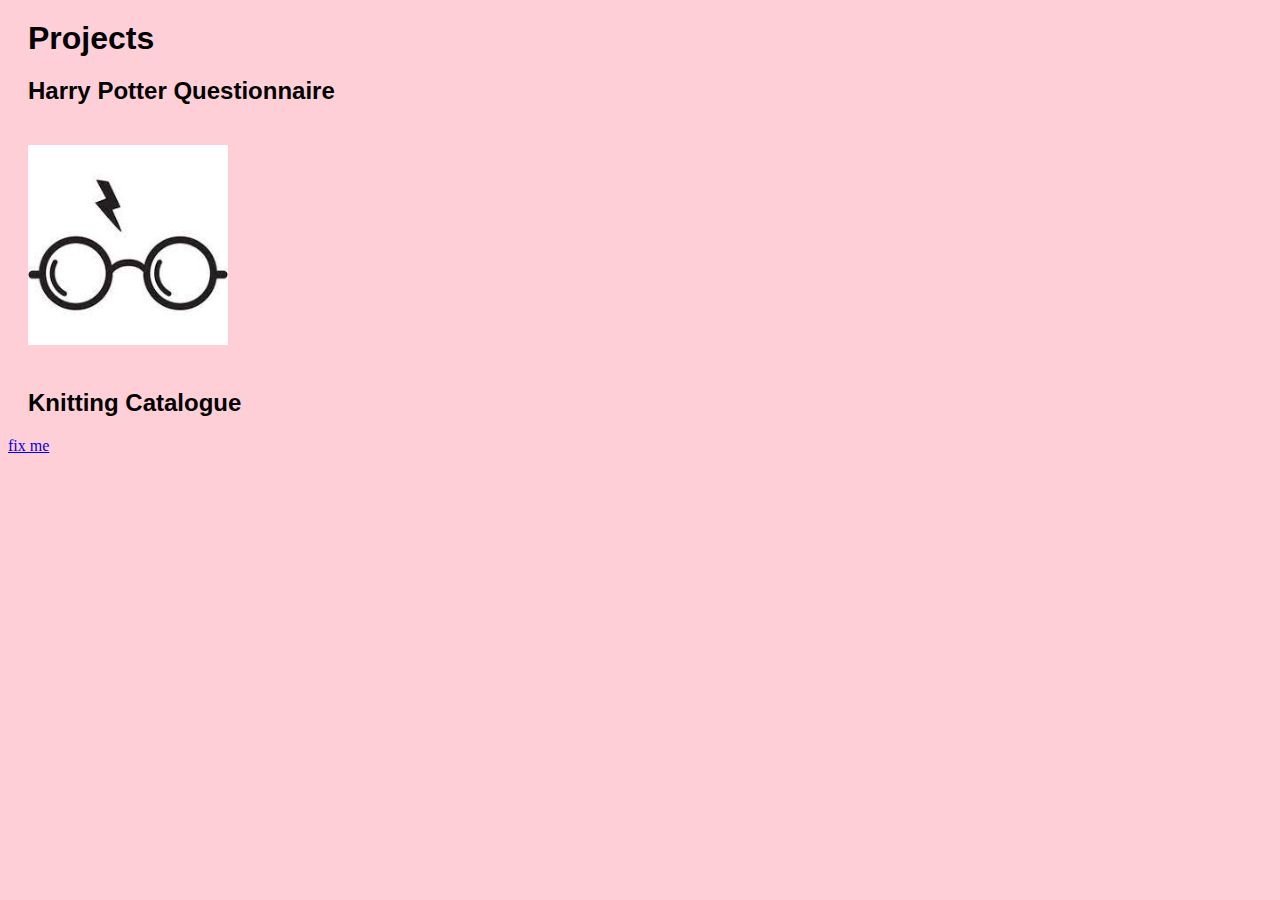
==== projects.html @ f6863e13 "fix me" ====
<!DOCTYPE html>
<html lang="en">
    <head>
        <meta charset="UTF-8">
        <link href="projects-style.css" rel="stylesheet">
        <title>Projects</title>
    </head>
    <body>
        <header>
            <h1>Projects</h1>
        </header>
        <h2>Harry Potter Questionnaire</h2>
        <a href="questionnaire.html" target="_blank"><img src="[data-uri]" width="200" height="200" alt="Harry Potter lightning bolt and glasses"></a>
        <h2>Knitting Catalogue</h2>
        <a href="Knitting/index.html">fix me</a>
    </body>
</html>
---- projects-style.css ----
* {
    background-color: rgb(255, 207, 215);
}

h1,
h2 {
    font-family:'Lucida Sans', Geneva, Verdana, sans-serif;
    margin: 20px;
}

img {
    margin: 20px;
}
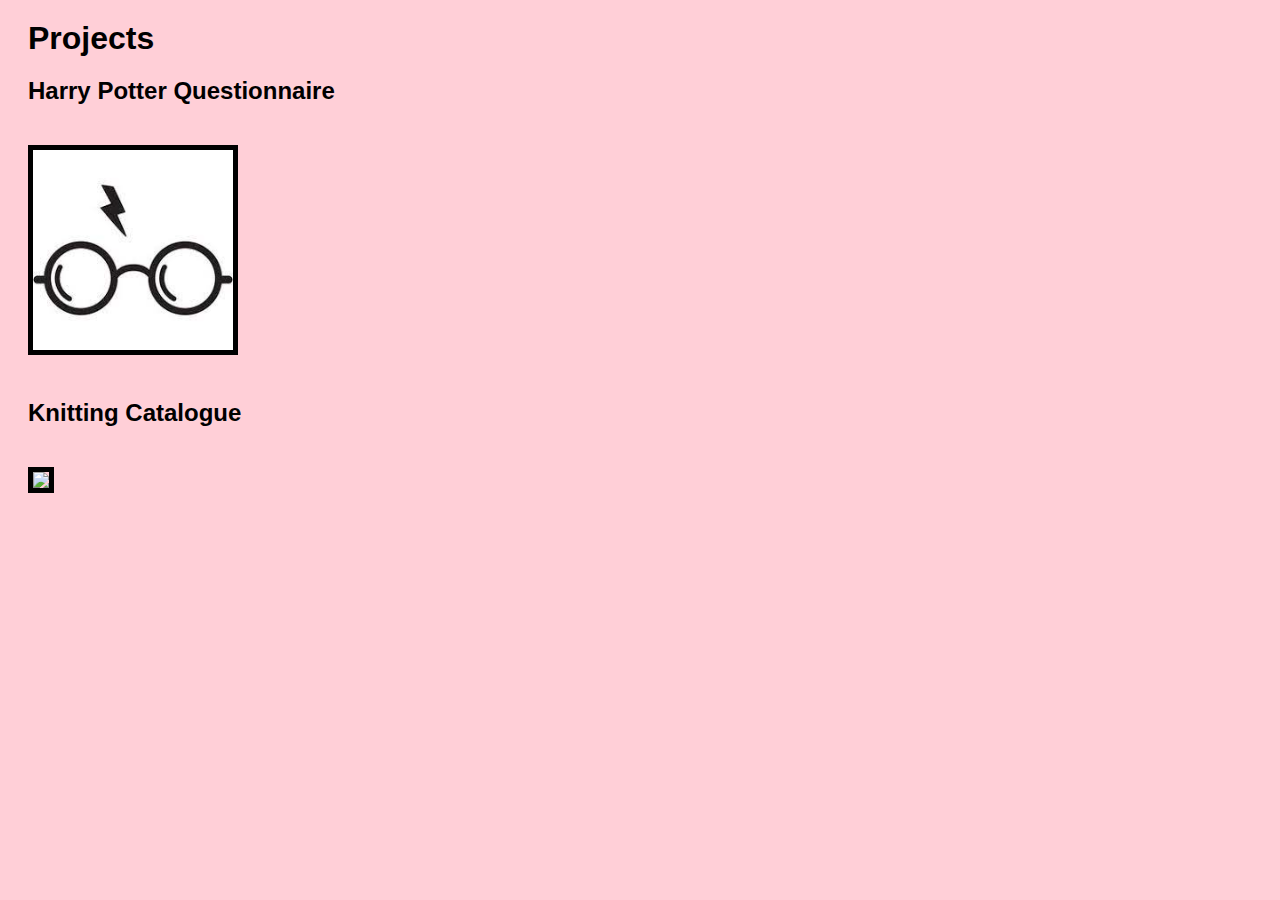
==== commit 21a91522: "yarn pic" ====
--- a/projects.html
+++ b/projects.html
@@ -12,6 +12,6 @@
         <h2>Harry Potter Questionnaire</h2>
         <a href="questionnaire.html" target="_blank"><img src="[data-uri]" width="200" height="200" alt="Harry Potter lightning bolt and glasses"></a>
         <h2>Knitting Catalogue</h2>
-        <a href="Knitting/index.html">fix me</a>
+        <a href="../Knitting/index.html" target="_blank"><img src="https://encrypted-tbn0.gstatic.com/images?q=tbn:ANd9GcTG0T-2kXWOaAlQbfezZfW5FUAK27dZwCKweh4cQq5u4MCpWQm8O4MeUuXqp4Wa8pcWeBg&usqp=CAU"></a>
     </body>
 </html>--- a/projects-style.css
+++ b/projects-style.css
@@ -10,4 +10,5 @@
 
 img {
     margin: 20px;
+    border: 5px solid black;
 }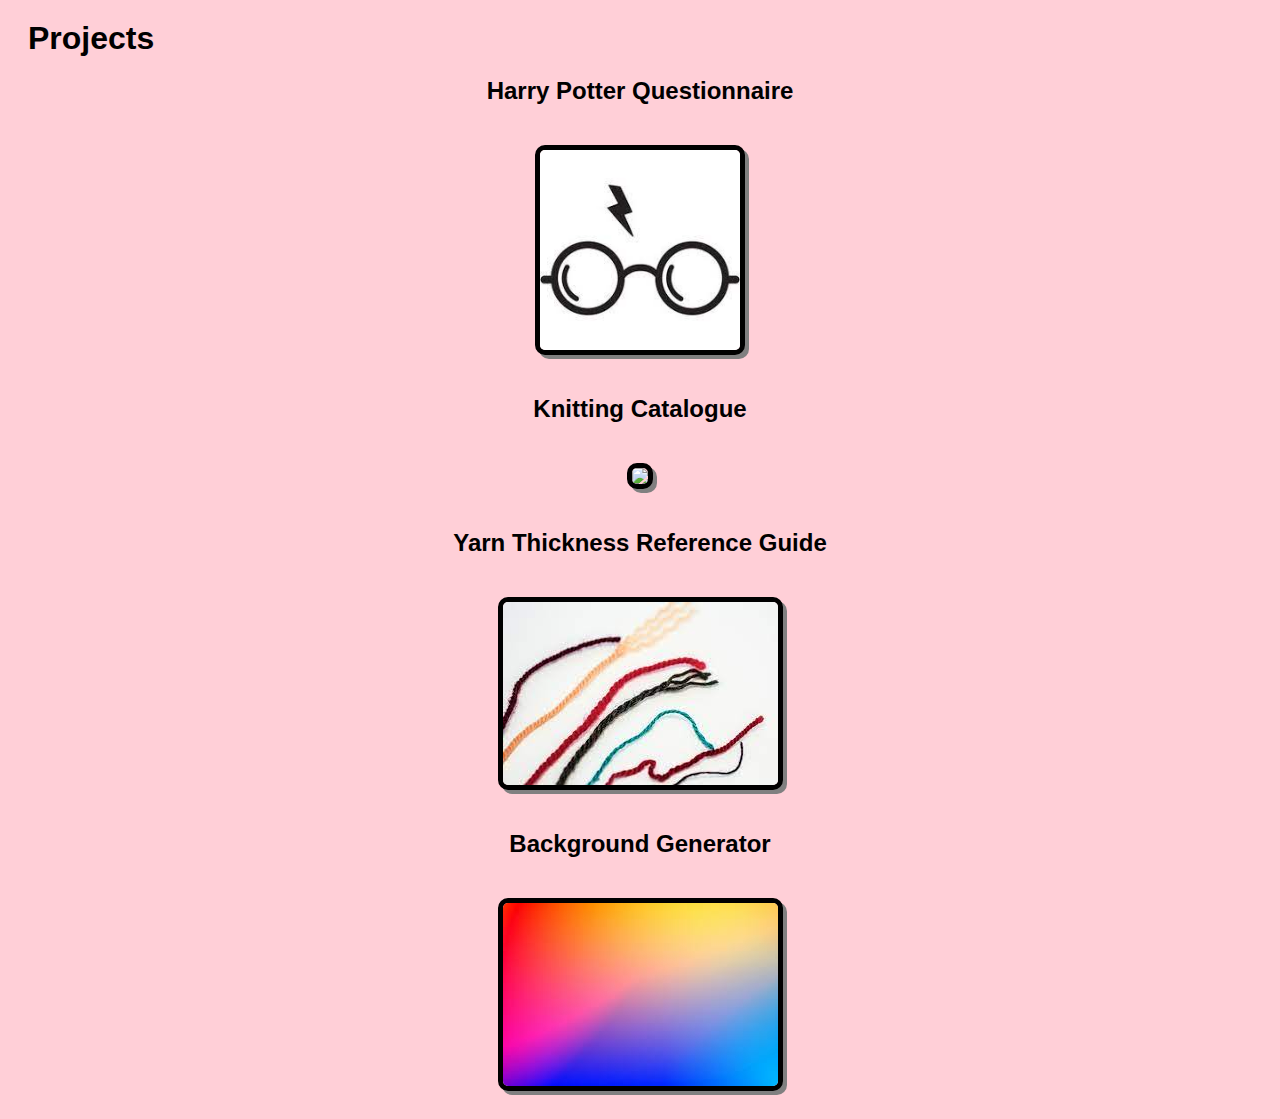
==== commit 96a36d0a: "add background generator" ====
--- a/projects.html
+++ b/projects.html
@@ -10,8 +10,12 @@
             <h1>Projects</h1>
         </header>
         <h2>Harry Potter Questionnaire</h2>
-        <a href="questionnaire.html" target="_blank"><img src="[data-uri]" width="200" height="200" alt="Harry Potter lightning bolt and glasses"></a>
+        <a href="questionnaire.html" target="_blank" title="Harry Potter Questionnaire"><img src="[data-uri]" width="200" height="200" alt="Harry Potter lightning bolt and glasses"></a>
         <h2>Knitting Catalogue</h2>
-        <a href="../Knitting/index.html" target="_blank"><img src="https://encrypted-tbn0.gstatic.com/images?q=tbn:ANd9GcTG0T-2kXWOaAlQbfezZfW5FUAK27dZwCKweh4cQq5u4MCpWQm8O4MeUuXqp4Wa8pcWeBg&usqp=CAU"></a>
+        <a href="../Knitting/index.html" target="_blank" title="Knitting Catalogue"><img src="https://encrypted-tbn0.gstatic.com/images?q=tbn:ANd9GcTG0T-2kXWOaAlQbfezZfW5FUAK27dZwCKweh4cQq5u4MCpWQm8O4MeUuXqp4Wa8pcWeBg&usqp=CAU"></a>
+        <h2>Yarn Thickness Reference Guide</h2>
+        <a href="../Yarn/index.html" target="_blank" title="Yarn Thickness Guide"><img src="[data-uri]"></a>
+        <h2>Background Generator</h2>
+        <a href="../Background Generator/index.html" target="_blank" title="Background Generator"><img src="[data-uri]"></a>
     </body>
 </html>--- a/projects-style.css
+++ b/projects-style.css
@@ -11,4 +11,19 @@
 img {
     margin: 20px;
     border: 5px solid black;
+    border-radius: 10px;
+    box-shadow: 4px 4px rgb(128, 128, 128);
+}
+
+img:active {
+    margin-top: 24px;
+    margin-bottom: 16px;
+    box-shadow: 0px 0px;
+}
+
+h2,
+a {
+    display: flex;
+    justify-content: center;
+    align-items: center;
 }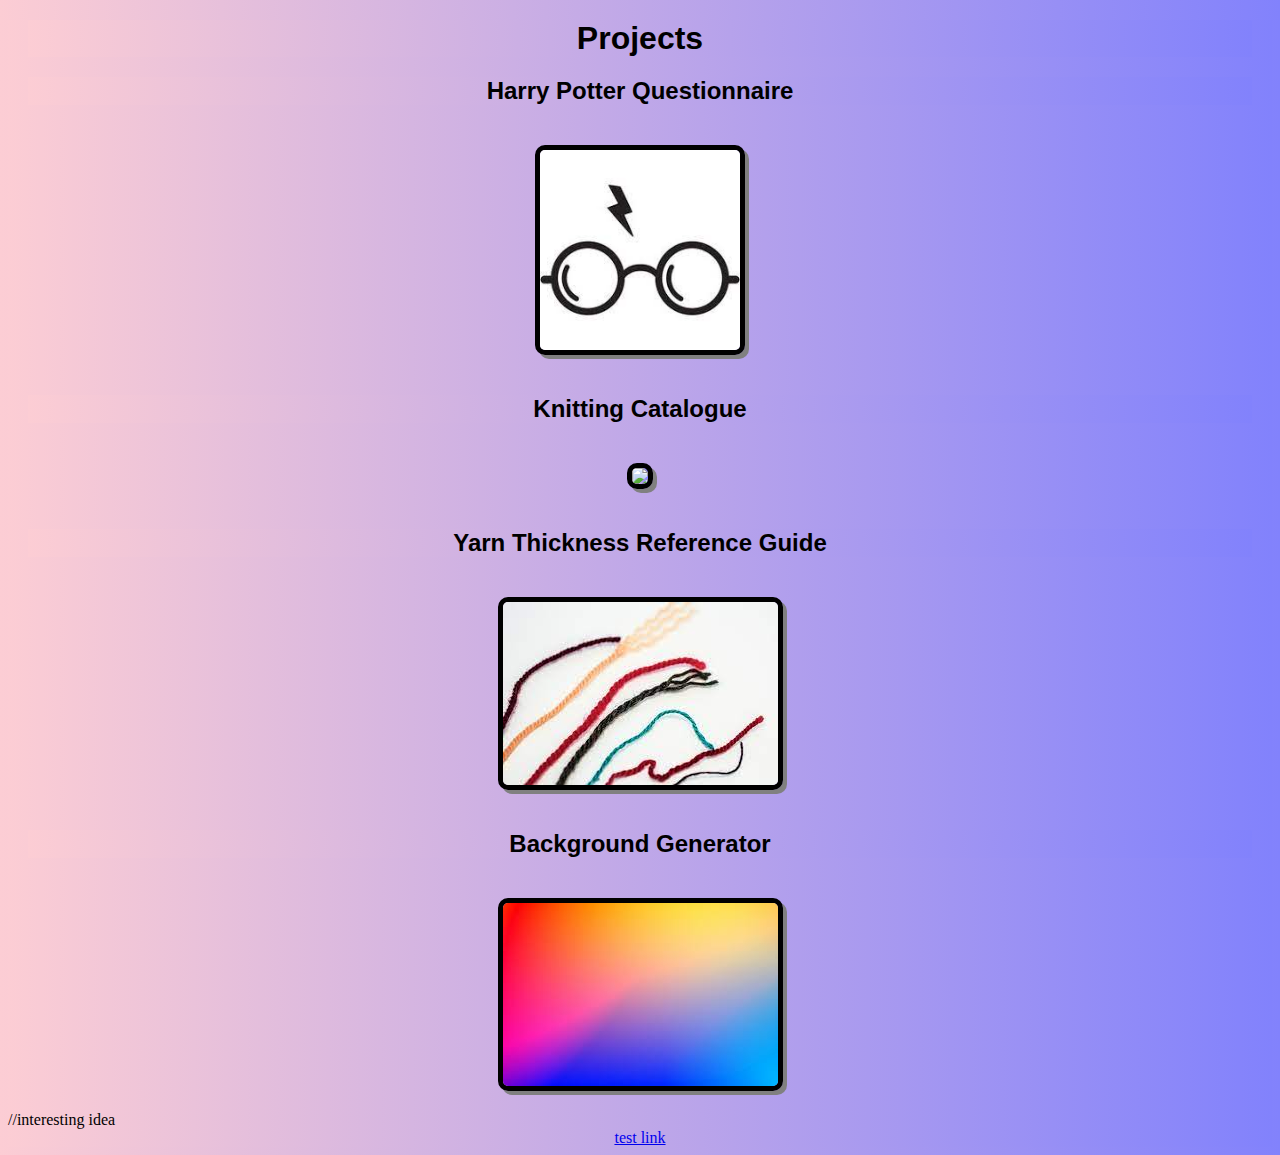
==== commit b734c8e3: "minor update" ====
--- a/projects.html
+++ b/projects.html
@@ -17,5 +17,8 @@
         <a href="../Yarn/index.html" target="_blank" title="Yarn Thickness Guide"><img src="[data-uri]"></a>
         <h2>Background Generator</h2>
         <a href="../Background Generator/index.html" target="_blank" title="Background Generator"><img src="[data-uri]"></a>
+        
+        //interesting idea
+        <a href="../pizza-menu/src/index.js" target="blank">test link</a>
     </body>
 </html>--- a/projects-style.css
+++ b/projects-style.css
@@ -1,5 +1,5 @@
 * {
-    background-color: rgb(255, 207, 215);
+    background: linear-gradient(to right, rgb(252, 205, 212), rgb(130, 130, 252));
 }
 
 h1,
@@ -21,6 +21,7 @@
     box-shadow: 0px 0px;
 }
 
+h1,
 h2,
 a {
     display: flex;
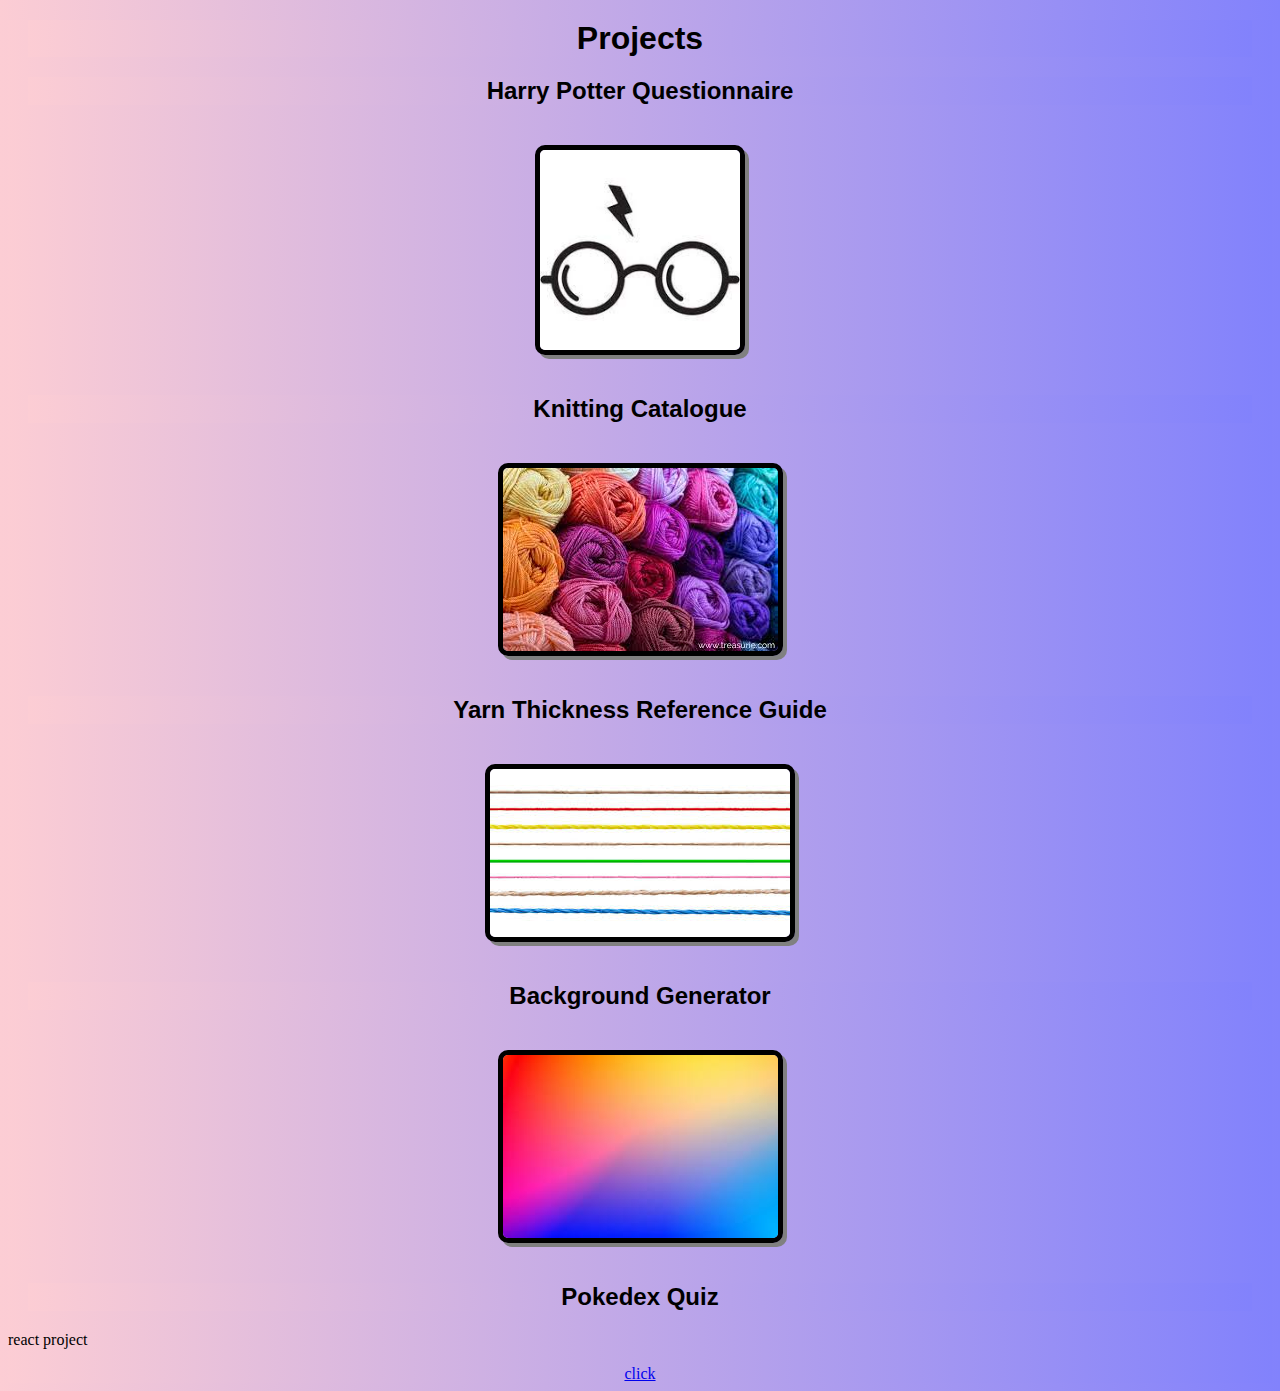
==== commit 19c995aa: "updates to images" ====
--- a/projects.html
+++ b/projects.html
@@ -12,13 +12,13 @@
         <h2>Harry Potter Questionnaire</h2>
         <a href="questionnaire.html" target="_blank" title="Harry Potter Questionnaire"><img src="[data-uri]" width="200" height="200" alt="Harry Potter lightning bolt and glasses"></a>
         <h2>Knitting Catalogue</h2>
-        <a href="../Knitting/index.html" target="_blank" title="Knitting Catalogue"><img src="https://encrypted-tbn0.gstatic.com/images?q=tbn:ANd9GcTG0T-2kXWOaAlQbfezZfW5FUAK27dZwCKweh4cQq5u4MCpWQm8O4MeUuXqp4Wa8pcWeBg&usqp=CAU"></a>
+        <a href="../Knitting/index.html" target="_blank" title="Knitting Catalogue"><img src="images/yarn.jpg"></a>
         <h2>Yarn Thickness Reference Guide</h2>
-        <a href="../Yarn/index.html" target="_blank" title="Yarn Thickness Guide"><img src="[data-uri]"></a>
+        <a href="../Yarn/index.html" target="_blank" title="Yarn Thickness Guide"><img src="images/yarn string.jpg"></a>
         <h2>Background Generator</h2>
         <a href="../Background Generator/index.html" target="_blank" title="Background Generator"><img src="[data-uri]"></a>
-        
-        //interesting idea
-        <a href="../pizza-menu/src/index.js" target="blank">test link</a>
+        <h2>Pokedex Quiz</h2>
+        <p>react project</p>
+        <a href="../pokedex/src/App.js" target="_blank" title="Pokedex Quiz">click</a>
     </body>
 </html>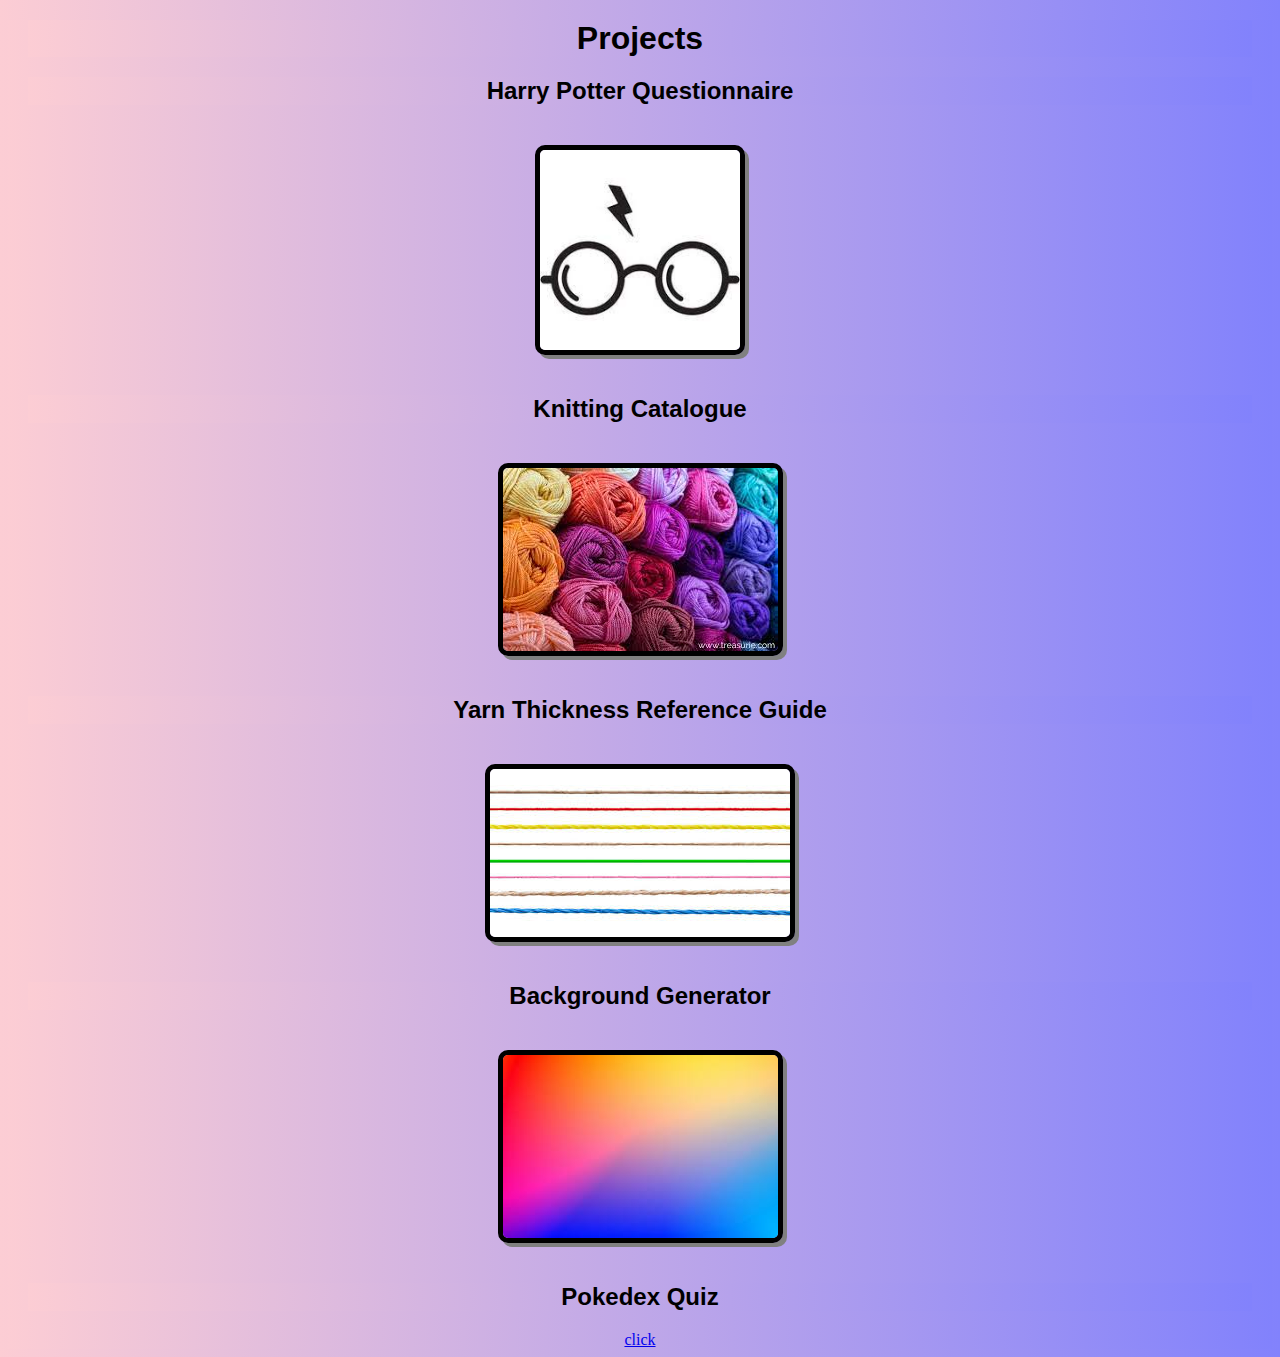
==== commit fe83d1e3: "about me" ====
--- a/projects.html
+++ b/projects.html
@@ -18,7 +18,6 @@
         <h2>Background Generator</h2>
         <a href="../Background Generator/index.html" target="_blank" title="Background Generator"><img src="[data-uri]"></a>
         <h2>Pokedex Quiz</h2>
-        <p>react project</p>
         <a href="../pokedex/src/App.js" target="_blank" title="Pokedex Quiz">click</a>
     </body>
 </html>